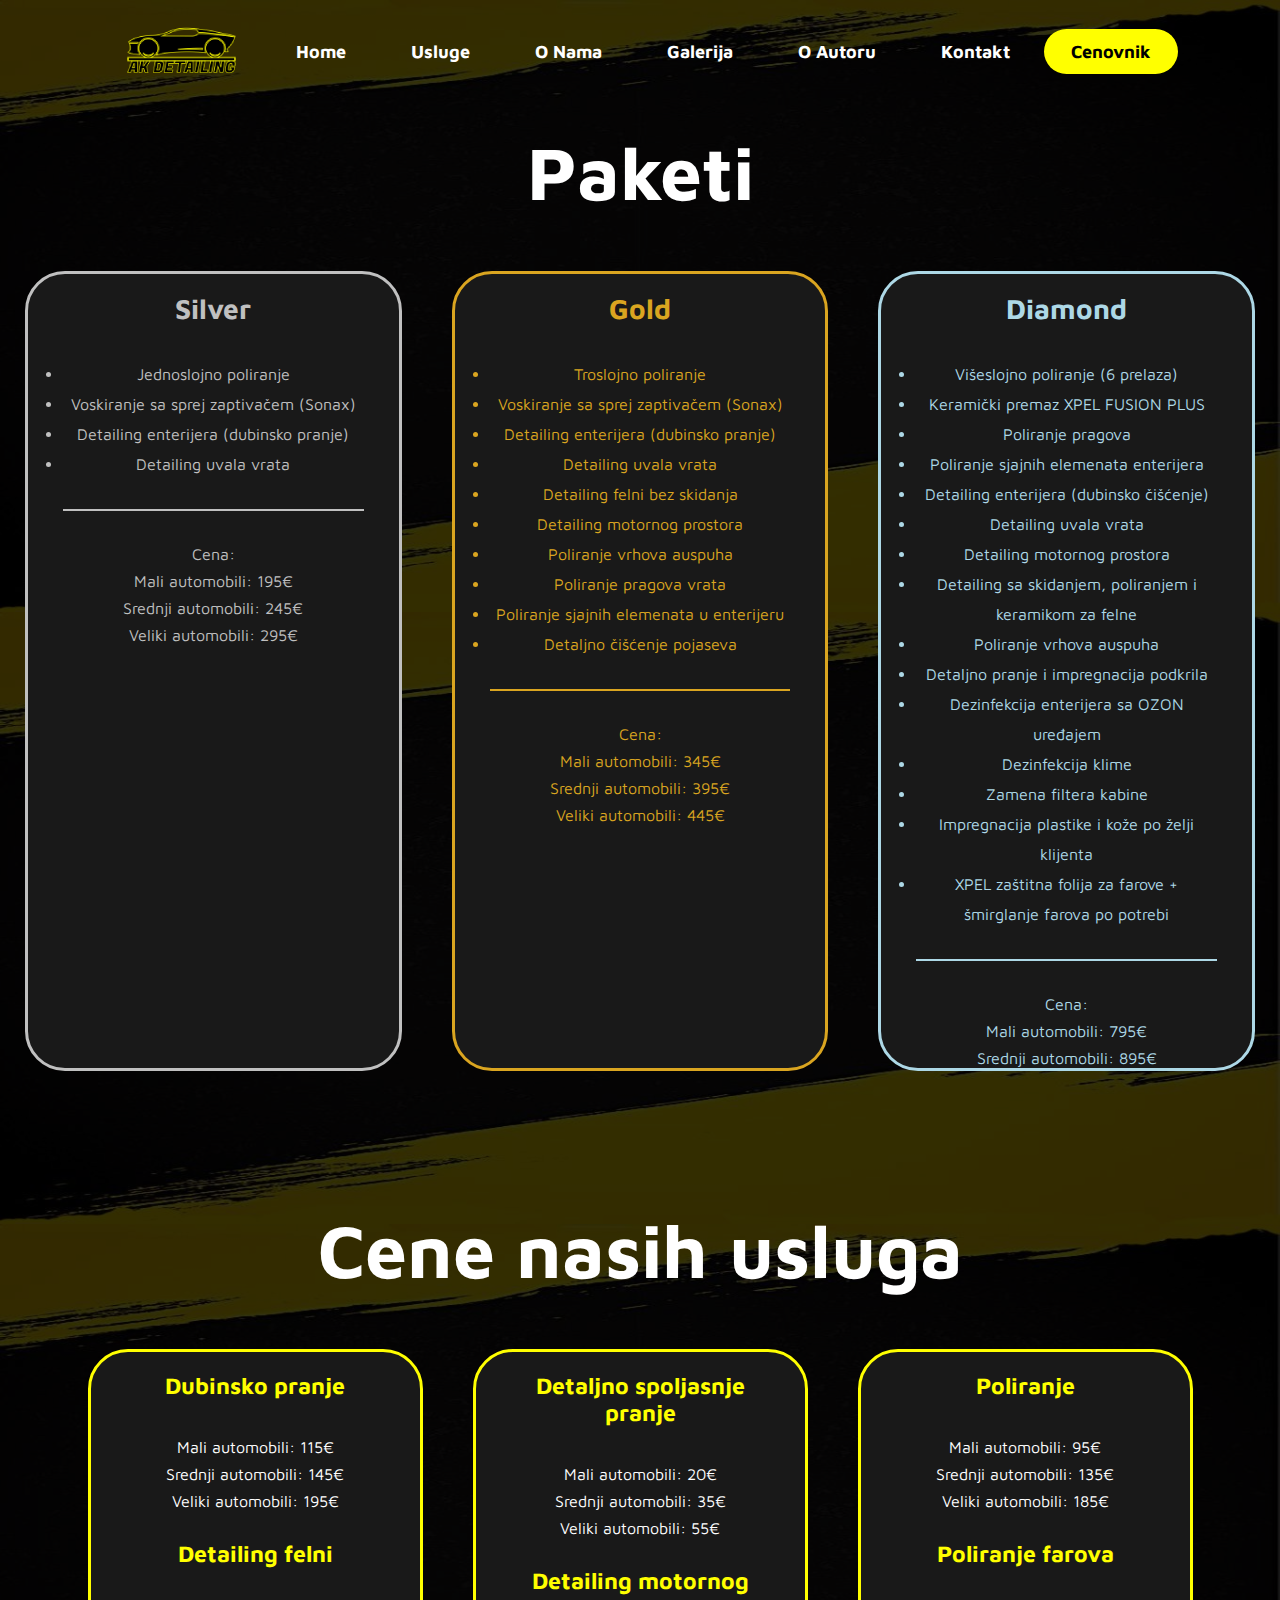
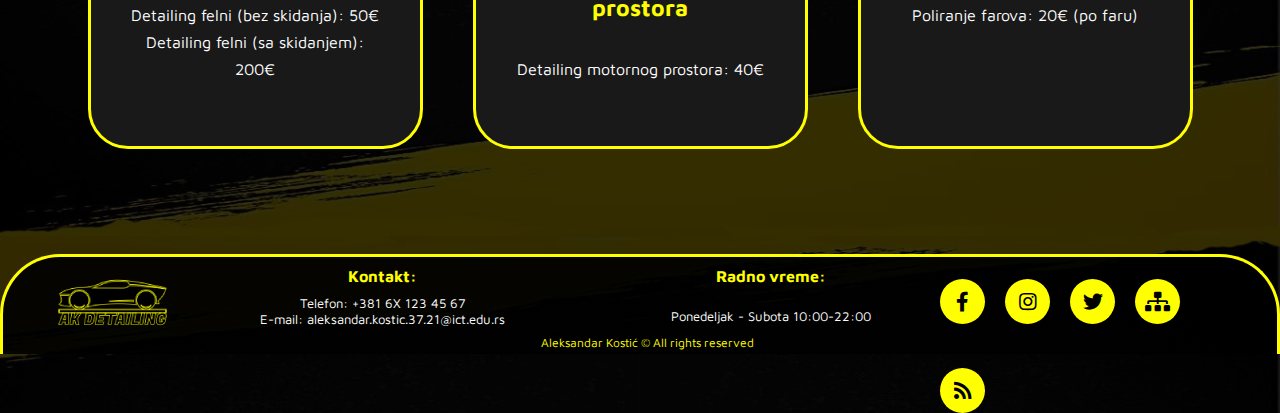
==== cenovnik.html @ c46b7e2b "Ubacivanje sajta" ====
<!DOCTYPE html>
<html>
<head>
    <title>AK Detailing-Cenovnik</title>
    <link rel="stylesheet" type="text/css" href="css/style.css">
    <link rel="preconnect" href="https://fonts.googleapis.com">
<link rel="preconnect" href="https://fonts.gstatic.com" crossorigin>
<link href="https://fonts.googleapis.com/css2?family=Maven+Pro:wght@400;600;800&display=swap" rel="stylesheet">
    <link rel="stylesheet" href="https://cdnjs.cloudflare.com/ajax/libs/font-awesome/5.13.1/css/all.min.css">
    <meta charset="UTF-8">
</head>
<body class="body-cenovnik">

    <nav class="nav-kontakt">
        <a href="index.html"><img src="img/logo-footer.png" alt="logo" class="logo-nav"></a>
    <ul>
        <li><a href="index.html">Home</a></li>
        <li><a href="index.html#usluge">Usluge</a></li>
        <li><a href="index.html#o-nama">O nama</a></li>
        <li><a href="index.html#galerija">Galerija</a></li>
        <li><a href="o-autoru.html">O autoru</a></li>
        <li><a href="kontakt.html " target="_blank">Kontakt</a></li>
    </ul>
        <a href="cenovnik.html" class="button1" target="_blank">Cenovnik</a>
    </nav>
    

    <div class="cenovnik">
        <div class="title-cenovnik">
            <h2><span>Paketi</span></h2>
        </div>
        <div class="box-c">
            <div class="card-pakets">
                <h5 class="hsilver">Silver</h5>
                <div class="text-cenovnik">
                    <p>
                        <ul class="silver">
                            <li>Jednoslojno poliranje</li>
                            <li>Voskiranje sa sprej zaptivačem (Sonax)</li>
                            <li>Detailing enterijera (dubinsko pranje)</li>
                            <li>Detailing uvala vrata</li><br>
                            <hr color="silver">
                            <br/>
                            <p>
                                Cena:<br/>
                                Mali automobili: 195&#8364;<br/>
                                Srednji automobili: 245&#8364;<br/>
                                Veliki automobili: 295&#8364;<br/>
                            </p>
                        </ul>
                    </p>
                </div>
            </div>
    
            <div class="card-paketg">
                <h5 class="hgold">Gold</h5>
                <div class="text-cenovnik">
                    <p>
                        <ul class="gold">
                            <li>Troslojno poliranje</li>
                            <li>Voskiranje sa sprej zaptivačem (Sonax)</li>
                            <li>Detailing enterijera (dubinsko pranje)</li>
                            <li>Detailing uvala vrata</li>
                            <li>Detailing felni bez skidanja</li>
                            <li>Detailing motornog prostora</li>
                            <li>Poliranje vrhova auspuha</li>
                            <li>Poliranje pragova vrata</li>
                            <li>Poliranje sjajnih elemenata u enterijeru</li>
                            <li>Detaljno čišćenje pojaseva</li><br/>
                            <hr color="goldenrod">
                            <br/>
                            <p>
                                Cena:<br/>
                                Mali automobili: 345&#8364;<br/>
                                Srednji automobili: 395&#8364;<br/>
                                Veliki automobili: 445&#8364;<br/>
                            </p>
                        </ul>
                    </p>
                </div>
            </div>
    
            <div class="card-paketd">
                <h5 class="hdiamond">Diamond</h5>
                <div class="text-cenovnik">
                    <p>
                        <ul class="diamond">
                            <li>Višeslojno poliranje (6 prelaza)</li>
                            <li>Keramički premaz XPEL FUSION PLUS</li>
                            <li>Poliranje pragova</li>
                            <li>Poliranje sjajnih elemenata enterijera</li>
                            <li>Detailing enterijera (dubinsko čišćenje)</li>
                            <li>Detailing uvala vrata</li>
                            <li>Detailing motornog prostora</li>
                            <li>Detailing sa skidanjem, poliranjem i keramikom za felne</li>
                            <li>Poliranje vrhova auspuha</li>
                            <li>Detaljno pranje i impregnacija podkrila</li>
                            <li>Dezinfekcija enterijera sa OZON uređajem</li>
                            <li>Dezinfekcija klime</li>
                            <li>Zamena filtera kabine</li>
                            <li>Impregnacija plastike i kože po želji klijenta</li>
                            <li>XPEL zaštitna folija za farove + šmirglanje farova po potrebi</li><br/>
                            <hr color="lightblue">
                            <br/>
                            <p>
                                Cena:<br/>
                                Mali automobili: 795&#8364;<br/>
                                Srednji automobili: 895&#8364;<br/>
                                Veliki automobili: 995&#8364;<br/>
                            </p>
                        </ul>
                    </p>
                </div>
            </div>
        </div>





        <div class="cenovnik">
            <div class="title-cenovnik">
                <h2> <span>Cene</span> nasih usluga</h2>
            </div>
            <div class="box-c">
                <div class="card-c">
                    <h5>Dubinsko pranje</h5>
                    <div class="text-cenovnik">
                        <p>
                            Mali automobili: 115&#8364;<br/>
                            Srednji automobili: 145&#8364;<br/>
                            Veliki automobili: 195&#8364;<br/>
                        </p>
                    </div>
                    <h5>Detailing felni</h5>
                    <div class="text-cenovnik">
                        <p>
                            Detailing felni (bez skidanja): 50&#8364;<br/>
                            Detailing felni (sa skidanjem): 200&#8364;<br/>
                        </p>
                    </div>
                </div>
        
                <div class="card-c">
                    <h5>Detaljno spoljasnje pranje</h5>
                    <div class="text-cenovnik">
                        <p>Mali automobili: 20&#8364;<br/>
                            Srednji automobili: 35&#8364;<br/>
                            Veliki automobili: 55&#8364;<br/>
                        </p>
                    </div>
                    <h5>Detailing motornog prostora</h5>
                    <div class="text-cenovnik">
                        <p>Detailing motornog prostora: 40&#8364;<br/></p>
                    </div>
                </div>


                <div class="card-c">
                    <h5>Poliranje</h5>
                    <div class="text-cenovnik">
                        <p>
                                Mali automobili: 95&#8364;<br/>
                                Srednji automobili: 135&#8364;<br/>
                                Veliki automobili: 185&#8364;<br/>
                            </p>
                    </div>
                    <h5>Poliranje farova</h5>
                    <div class="text-cenovnik">
                        <p>
                            Poliranje farova: 20&#8364; (po faru)<br/>
                        </p>
                    </div>
                </div>
        
            </div>
        </div>
            <footer>
                <div class="footer-logo">
                    <a href="index.html"><img src="img/logo-footer.png" alt="logo" /></a>
                </div>
                <div class="footer">
                    <h4>Kontakt:</h4>
                    <p>Telefon: +381 6X 123 45 67</p>
                    <p>E-mail: aleksandar.kostic.37.21&#64;ict.edu.rs</p>
                </div>
                <div class="footer">
                    <h4>Radno vreme:</h4>
                    <p class="footer-p">Ponedeljak - Subota 10:00-22:00</p>
                </div>
                <div class="footer-drustvene">
                    <a href="https://www.facebook.com/" target="_blank"><i class="fab fa-facebook-f"></i></a>
                    <a href="https://www.instagram.com/" target="_blank"><i class="fab fa-instagram"></i></a>
                    <a href="https://www.twitter.com/" target="_blank"><i class="fab fa-twitter"></i></a>
                    <a href="sitemap.xml" target="_blank"><i class="fas fa-sitemap"></i></a>
                    <a href="rss.xml" target="_blank"><i class="fas fa-rss"></i></a>
                </div>
                <div class="footer-copy">
                    <p>Aleksandar Kostić &#169; All rights reserved</p>
                </div>
    
            </footer>
</body>
</html>
---- css/style.css ----
*{
	padding: 0;
	margin: 0;
	font-family: 'Maven Pro', sans-serif;
	box-sizing: border-box;
}
html{
	scroll-behavior: smooth;
}

@keyframes header-animacija {
    from {top: -500px; opacity: 0;}
    to {top: 0px; opacity: 1;}
}

	/**********HOME**********/

.home{
    background-image: linear-gradient(rgba(0, 0, 0, 0.6),rgba(0, 0, 0, 0.6)), url(../img/background.jpg);
    background-size: cover;
	background-position: center;
    height: 100vh;
	width: 100%;
}
.home header{
    padding: 6vh;
    text-align: right;
    color: white;
    font-size: 14px;
}
.home header h2{
	font-size: 26px;
    color: yellow;
}
.home header span{
    color:yellow;
}
.home div{
    position: absolute;
    left: 50%;
    top: 45%;
    transform: translate(-50%, -50%);
    padding: 15px;
    text-align: center;
}
.home div h1{
    text-align: center;
    color: white;
    font-size: 62px;
    padding: 5px;
    margin: 20px 0px 20px;
}
.home div h1 span{
    font-size: 88px;
    color:yellow;
	position: relative;
	animation-name: header-animacija;
    animation-duration: 2s;
    animation-timing-function: ease;
}
.home div h2{
    text-align: center;
    color: white;
    font-size: 26px;
}
nav{
    display: flex;
    align-items: center;
    justify-content: space-between;
    padding-top: 51vh;
    padding-left: 12vh;
    padding-right: 12vh;   
}
.logo-nav{
	width: auto;
	cursor: pointer;
	transition: transform .4s;
}
.logo-nav:hover{
	transform: scale(1.2);
}
.logo{
	width: auto;
	height: 210px;
	cursor: pointer;
	transition: transform .4s;
}
.logo:hover{
	transform: scale(1.2);
}

nav ul li{
	list-style-type: none;
	display: inline-block;
	padding: 15px  30px;
}
nav ul li a{
	color: white;
	text-decoration: none;
	font-weight: bold;
	text-transform: capitalize;
	font-size: 18px;
}
nav ul li a:hover{
	color:rgb(255, 255, 0);
	transition: .4s;
}
.button1{
	background-color:rgb(255, 255, 0);
	color: black;
	text-decoration: none;
	border: 2px solid transparent;
	font-weight: bold;
	padding: 10px 25px;
	border-radius: 30px;
	transition: transform .4s; 
	font-size: 18px;
}
.button1:hover{
	transform: scale(1.2);
}
.topbtn{
	position: fixed;
	width: 40px;
	height: 40px;
	background-color: transparent;
	bottom: 20px;
	right: 20px;
	text-decoration: none;
	text-align: center;
	line-height: 50px;
	font-size: 22px;
	border-radius: 50%;
	border: 3px solid rgb(255, 255, 0);
	cursor: pointer;
	color:rgb(255, 255, 0);
	transition: .4s;
	z-index: 1;
}
.topbtn:hover{
	background-color:rgb(255, 255, 0);
	color: black;
	text-decoration: none;
	font-weight: bold;
	border-radius: 30px;
	border: 3px solid black;
}

	/**********USLUGE**********/

.usluge{
	background-size: cover;
	background-position: center;
	width: 100%;
	padding: 100px 0px;
}
.title-usluge h2{
	color: white;
	font-size: 75px;
	width: 1130px;
	margin: 0 auto;
	text-align: center;
    padding-bottom: 30px;
}
.title-usluge h2 span{
	color: rgb(255, 255, 0);
	font-size: 75px;
	width: 1130px;
	margin: 0 auto;
	text-align: center;
}
.box{
	display: flex;
	justify-content: center;
	align-items: center;
	min-height: 500px;	
}
.card{
	height: 400px;
	width: 335px;
	padding: 20px 35px;
	background: #191919;
	border-radius: 40px;
	margin: 25px;
	position: relative;
	overflow: hidden;
	text-align: center;
}
.card img{
	height: 130px;
	display: block;
	margin-left: auto;
	margin-right: auto;
	margin-bottom: 20px;
	border-radius: 50%;
}
.text-usluge p{
	color: white;
	font-size: 16px;
	line-height: 27px;
	margin-bottom: 25px;
}
h5{
	color: rgb(255, 255, 0);
	font-size: 23px;
	margin-bottom: 35px;
}
.button2{
	background-color:rgb(255, 255, 0);
	color: black;
	text-decoration: none;
	border: 3px solid transparent;
	font-weight: bold;
	padding: 15px 50px;
	border-radius: 30px;
	transition: .4s; 
}
.button2:hover{
	background-color: transparent;
	border: 3px solid rgb(255, 255, 0);
	cursor: pointer;
	color:rgb(255, 255, 0)
}

	/**********O NAMA**********/

.about{
	width: 100%;
	padding-bottom: 150px;
}
.about img{
	height: auto;
	width: 500px;
	border-radius: 20px;
}
.about-text{
	width: 550px;
}
.main{
	width: 1200px;
	max-width: 95%;
	margin: 0 auto;
	display: flex;
	align-items: center;
	justify-content: space-around;
	border: 3px solid rgb(255, 255, 0);
	border-radius: 20px;
	padding-left: 30px;
	padding-right: 30px;
	background: black;
	opacity: 0.9;
}
.about h2{
	color: white;
	font-size: 75px;
	margin-bottom: 20px;
	text-align: center;
	padding-bottom: 60px;
}
.about-text p{
	color: white;
	letter-spacing: 1px;
	line-height: 28px;
	font-size: 16px;
	margin-bottom: 45px;
	padding-top: 50px;
}
.bodi{
	background-image: linear-gradient(rgba(0, 0, 0, 0.75),rgba(0, 0, 0, 0.75)), url(../img/bgmain.jpg);
}

/**********GALERIJA**********/

.galerija{
	width: 100%;
	height: 700px;
	position: relative;
}
.galerija ul {
	position:absolute;
	top:0;
	bottom:0;
	left:0;
	right:0;
	margin:auto;
	list-style:none;
	width:955px;
	height:450px;
	border-radius:3px;
	overflow:hidden;
	box-shadow:1px 1px 3px 1px;
}
.galerija  li {
	position:relative;
	width:190px;
	height:450px;
	float:left;
	border-left:1px solid white;
	transition:all 0.7s;
	box-shadow:-2px 0 10px 2px;
}
.galerija  ul li:first-child {
	border:none;
}
.galerija-span {
	display:block;
	position:absolute;
	bottom:0;
	width:50%;
	color:white;
	white-space:nowrap;
	padding:20px;
  	background: linear-gradient(to right,  rgba(0,0,0,0.65) 0%,rgba(0,0,0,0) 100%);
}
.galerija  img {
	width:800px;
	height:450px;
}
.galerija ul:hover li {
	width:50px;  
}
.galerija ul li:hover {
	width:750px;
}
.galerija h2{
	color: white;
	font-size: 75px;
	text-align: center;
}
.galerija-span-h{
	color: yellow;
}


/**********FOOTER**********/

.footer{

	height: 50px;
	float: left;
	width: 25%;
	margin-left: 70px;
}
.footer-p{
	padding-top: 13px;
	color:white;
}
.footer p{
	text-align: center;
	font-size: 13px;
	color:white;
}
.footer h4{
	text-align: center;
	padding: 10px;
	color:yellow;
}
.footer-drustvene{
	height: 50px;
	float: left;
	width: 25%;
}
.footer-logo{
	height: 50px;
	float: left;
	width: 100px;
	margin-right: 20px;
	margin-left: 30px;
	cursor: pointer;
}
.footer-drustvene a{
	width: 45px;
	height: 45px;
	display: flex;
	align-items: center;
	justify-content: center;
	background:  rgb(255, 255, 0);
	border-radius: 50%;
	margin: 22px 10px;
	color: black;
	text-decoration: none;
	font-size: 20px;
	float: left;
}
.footer-drustvene a:hover{
	transform: scale(1.3);
	transition: .3s;
}
footer{
	background-image: linear-gradient(rgba(0, 0, 0, 0.9),rgba(0, 0, 0, 0.9));
	border-top: 3px solid yellow;
	border-left: 3px solid yellow;
	border-right: 3px solid yellow;
	height: 100px;
	width: 100%;
	border-top-left-radius: 60px ;
	border-top-right-radius: 60px;
}
.footer-copy{
	position: absolute;
    margin-top: 78px;
    margin-left: 42%;
    color: yellow;
	font-size: 12px;
}

	/**********O AUTORU**********/

.o-text{
	width: 550px;
}
.o-text p{
	color: white;
	letter-spacing: 1px;
	line-height: 28px;
	font-size: 16px;
	margin-bottom: 45px;
	padding-top: 50px;
	width: 550px;
}
.about-me {
	width: 100%;
	padding-bottom: 100px;
}
.about-me img{
	height: 450px;
	width: auto;
	border-radius: 20px;
	padding: 15px;
	border: 3px solid rgb(255, 255, 0);
}
.about-text{
	width: 550px;
}
.main-me{
	width: 900px;
	max-width: 95%;
	margin: 0 auto;
	display: flex;
	align-items: center;
	justify-content: space-around;
	border-radius: 20px;
	padding-left: 40px;
	padding-right: 40px;
	background: black;
	opacity: 0.9;
}
.about-me h2{
	color: white;
	font-size: 75px;
	margin-bottom: 20px;
	text-align: center;
	padding-bottom: 60px;
	padding-top: 50px;
}
.about-me-text p{
	color: white;
	letter-spacing: 1px;
	line-height: 28px;
	font-size: 16px;
	margin-bottom: 45px;
	padding-top: 50px;
	padding-left: 50px;
}
.about-me-text h5{
	font-size: 25px;
	text-align: center;
}

/**********KONTAKT**********/

.body-kontakt{
	background: linear-gradient(rgba(0, 0, 0, 0.7),rgba(0, 0, 0, 0.7)), url(../img/abstractb2.jpg);
    background-size: cover;
}
.kontakt-body{
    min-height: 100vh;
    display: flex;
    justify-content: center;
	align-items: center;
}
.kontakt{
    width: 100%;
    display: flex;
    justify-content: center;
    align-items: center;
}
.info{
    color: #fff;
    max-width: 500px;
    line-height: 65px;
    padding-left: 50px;
    font-size: 18px;
}
.info i{
    margin-right: 20px;
    font-size: 25px;
    color: yellow;
}
.forma{
    max-width: 700px;
    margin-right: 0 auto;
}
.info, .forma{
    flex: 1;
}
.forma h2{
    color: #fff;
    text-align: center;
    font-size: 35px;
    text-transform: uppercase;
    margin-bottom: 30px;
}
.forma span{
    color: yellow;
}
.forma .text-box{
    background: #000;
    color: #fff;
    border: 2px solid rgb(255, 255, 0);
    width: calc(50% - 10px);
    height: 50px;
    padding: 12px;
    font-size: 15px;
    border-radius: 5px;
    box-shadow: 0 1px 1px rgba(0, 0, 0, 0.1);
    margin-bottom: 20px;
    opacity: 0.95;
}
.forma .text-box:first-child{
    margin-right: 15px;
}
.forma textarea{
    background: #000;
    color: #fff;
	border: 2px solid rgb(255, 255, 0);
    width: 100%;
    padding: 12px;
    font-size: 15px;
    min-height: 200px;
    max-height: 400px;
    resize: vertical;
    border-radius: 5px;
    box-shadow: 0 1px 1px rgba(0, 0, 0, 0.1);
    margin-bottom: 20px;
    opacity: 0.95;
}
.forma .send-button{
    float: right;
    width: 120px;
    height: 40px;
    font-size: 15px;
    font-weight: 600;
    text-transform: uppercase;
    letter-spacing: 2px;
    cursor: pointer;
    background-color:rgb(255, 255, 0);
	color: black;
	text-decoration: none;
	border: 3px solid transparent;
	font-weight: bold;
	border-radius: 30px;
	transition: .5s; 
}
.forma .send-button:hover{
    background-color: transparent;
    border: 3px solid rgb(255, 255, 0);
    cursor: pointer;
    color:rgb(255, 255, 0)
}
.email-box{
    background: #000;
    color: #fff;
    border: 2px solid rgb(255, 255, 0);
    width: 100%;
    padding: 12px;
    font-size: 15px;
    height: 50px;
    resize: vertical;
    border-radius: 5px;
    box-shadow: 0 1px 1px rgba(0, 0, 0, 0.1);
    margin-bottom: 20px;
    opacity: 0.95;
}
.nav-kontakt{
	display: flex;
	align-items: center;
	justify-content: space-between;
	padding-top: 5px;
	padding-left: 8%;
	padding-right: 8%;
}

/**********CENOVNIK**********/

.body-cenovnik{
	background-image:linear-gradient(rgba(0, 0, 0, 0.8),rgba(0, 0, 0, 0.8)), url(../img/abstractb1.jpg);
	background-size: contain;
}
.cenovnik{
	background-size: cover;
	background-position: center;
	width: 100%;
	padding-top: 30px;
}
.title-cenovnik h2{
	color: white;
	font-size: 75px;
	width: 1130px;
	margin: 0 auto;
	text-align: center;
    padding-bottom: 30px;
}
.title-usluge h2 span{
	color: rgb(255, 255, 0);
	font-size: 75px;
	width: 1130px;
	margin: 0 auto;
	text-align: center;
}
.box-c{
	display: flex;
	justify-content: center;
	align-items: center;
	min-height: 500px;	
	padding-bottom: 80px;
}
.card-c{
	height: 400px;
	width: 335px;
	padding: 20px 35px;
	background: #191919;
	border-radius: 40px;
	margin: 25px;
	position: relative;
	overflow: hidden;
	text-align: center;
    border: 3px solid yellow;
}
.text-cenovnik p{
	color: white;
	font-size: 16px;
	line-height: 27px;
	margin-bottom: 25px;
}
.card-pakets {
	height: 800px;
	width: 400px;
	padding: 20px 35px;
	background: #191919;
	border-radius: 40px;
	margin: 25px;
	position: relative;
	overflow: hidden;
	text-align: center;
    border: 3px solid silver;
    line-height: 30px;
}
.card-paketg {
	height: 800px;
	width: 400px;
	padding: 20px 35px;
	background: #191919;
	border-radius: 40px;
	margin: 25px;
	position: relative;
	overflow: hidden;
	text-align: center;
    border: 3px solid goldenrod;
    line-height: 30px;
}
.card-paketd {
	height: 800px;
	width: 400px;
	padding: 20px 35px;
	background: #191919;
	border-radius: 40px;
	margin: 25px;
	position: relative;
	overflow: hidden;
	text-align: center;
    border: 3px solid lightblue;
    line-height: 30px;
}
.silver, .silver p{
    color:silver;
}
.gold,.gold p{
    color: goldenrod;
}
.diamond, .diamond p{
    color: lightblue;
}
.hsilver{
    color:silver;
    font-size: 28px;
	margin-bottom: 35px;
}
.hgold{
    color:goldenrod;
    font-size: 28px;
	margin-bottom: 35px;
}
.hdiamond{
    color:lightblue;
    font-size: 28px;
	margin-bottom: 35px;
}
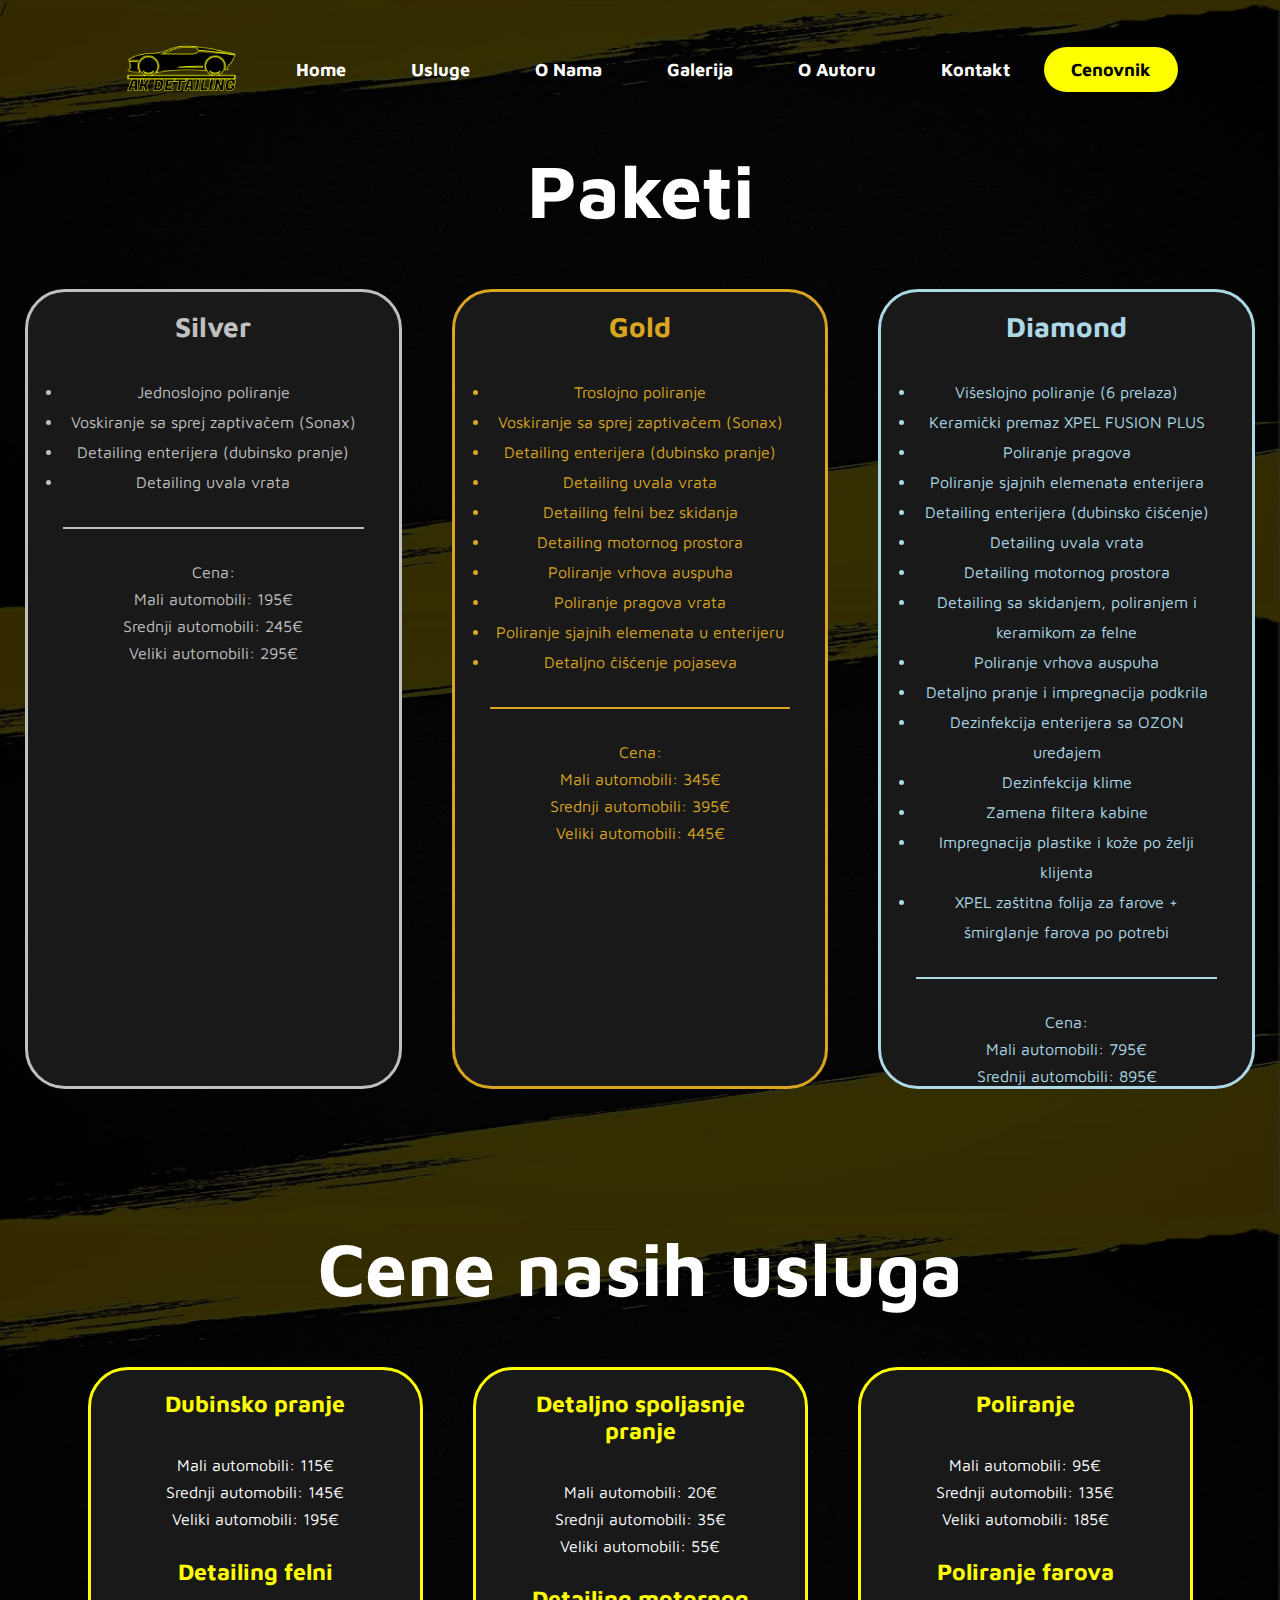
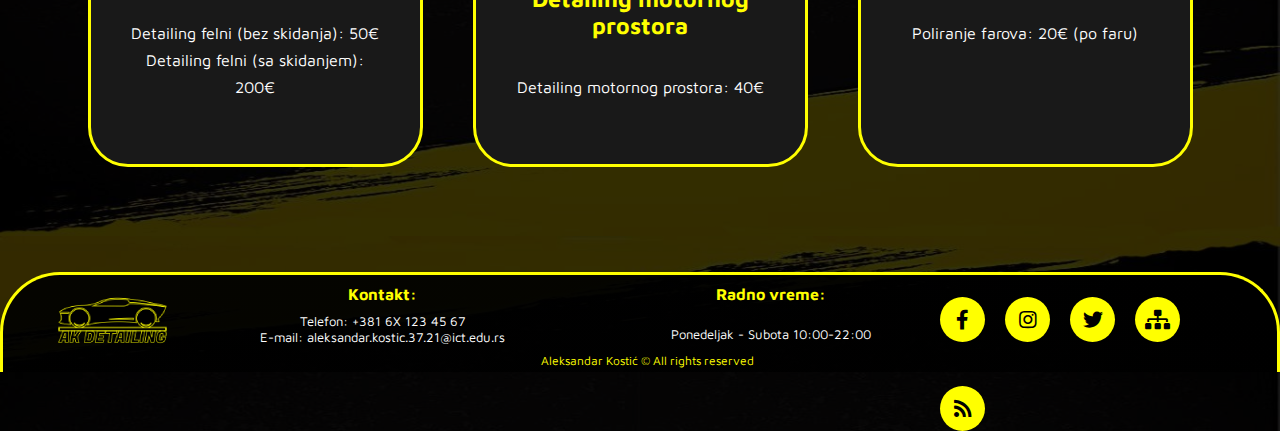
==== commit 3093390e: "update" ====
--- a/cenovnik.html
+++ b/cenovnik.html
@@ -2,17 +2,20 @@
 <html>
 <head>
     <title>AK Detailing-Cenovnik</title>
-    <link rel="stylesheet" type="text/css" href="css/style.css">
-    <link rel="preconnect" href="https://fonts.googleapis.com">
-<link rel="preconnect" href="https://fonts.gstatic.com" crossorigin>
-<link href="https://fonts.googleapis.com/css2?family=Maven+Pro:wght@400;600;800&display=swap" rel="stylesheet">
-    <link rel="stylesheet" href="https://cdnjs.cloudflare.com/ajax/libs/font-awesome/5.13.1/css/all.min.css">
-    <meta charset="UTF-8">
+    <link rel="stylesheet" type="text/css" href="css/style.css"/>
+    <link rel="preconnect" href="https://fonts.googleapis.com"/>
+<link rel="preconnect" href="https://fonts.gstatic.com" crossorigin/>
+<link href="https://fonts.googleapis.com/css2?family=Maven+Pro:wght@400;600;800&display=swap" rel="stylesheet"/>
+    <link rel="stylesheet" href="https://cdnjs.cloudflare.com/ajax/libs/font-awesome/5.13.1/css/all.min.css"/>
+    <meta charset="UTF-8">/
+    <meta name="author" content="Aleksandar Kostić" />
+        <meta name="description" content="Detailing centar AK cenovnik i ponuda nasih usluga" />
+        <meta name="keywords" content="Detailing, Automobili, Vozila, Pranje, Dubinsko, Čišćenje, Poliranje, AK, Dekontaminacija, Cene, Usluge, Ponude"/>
 </head>
 <body class="body-cenovnik">
 
     <nav class="nav-kontakt">
-        <a href="index.html"><img src="img/logo-footer.png" alt="logo" class="logo-nav"></a>
+        <a href="index.html"><img src="img/logo-footer.png" alt="logo" class="logo-nav"/></a>
     <ul>
         <li><a href="index.html">Home</a></li>
         <li><a href="index.html#usluge">Usluge</a></li>
